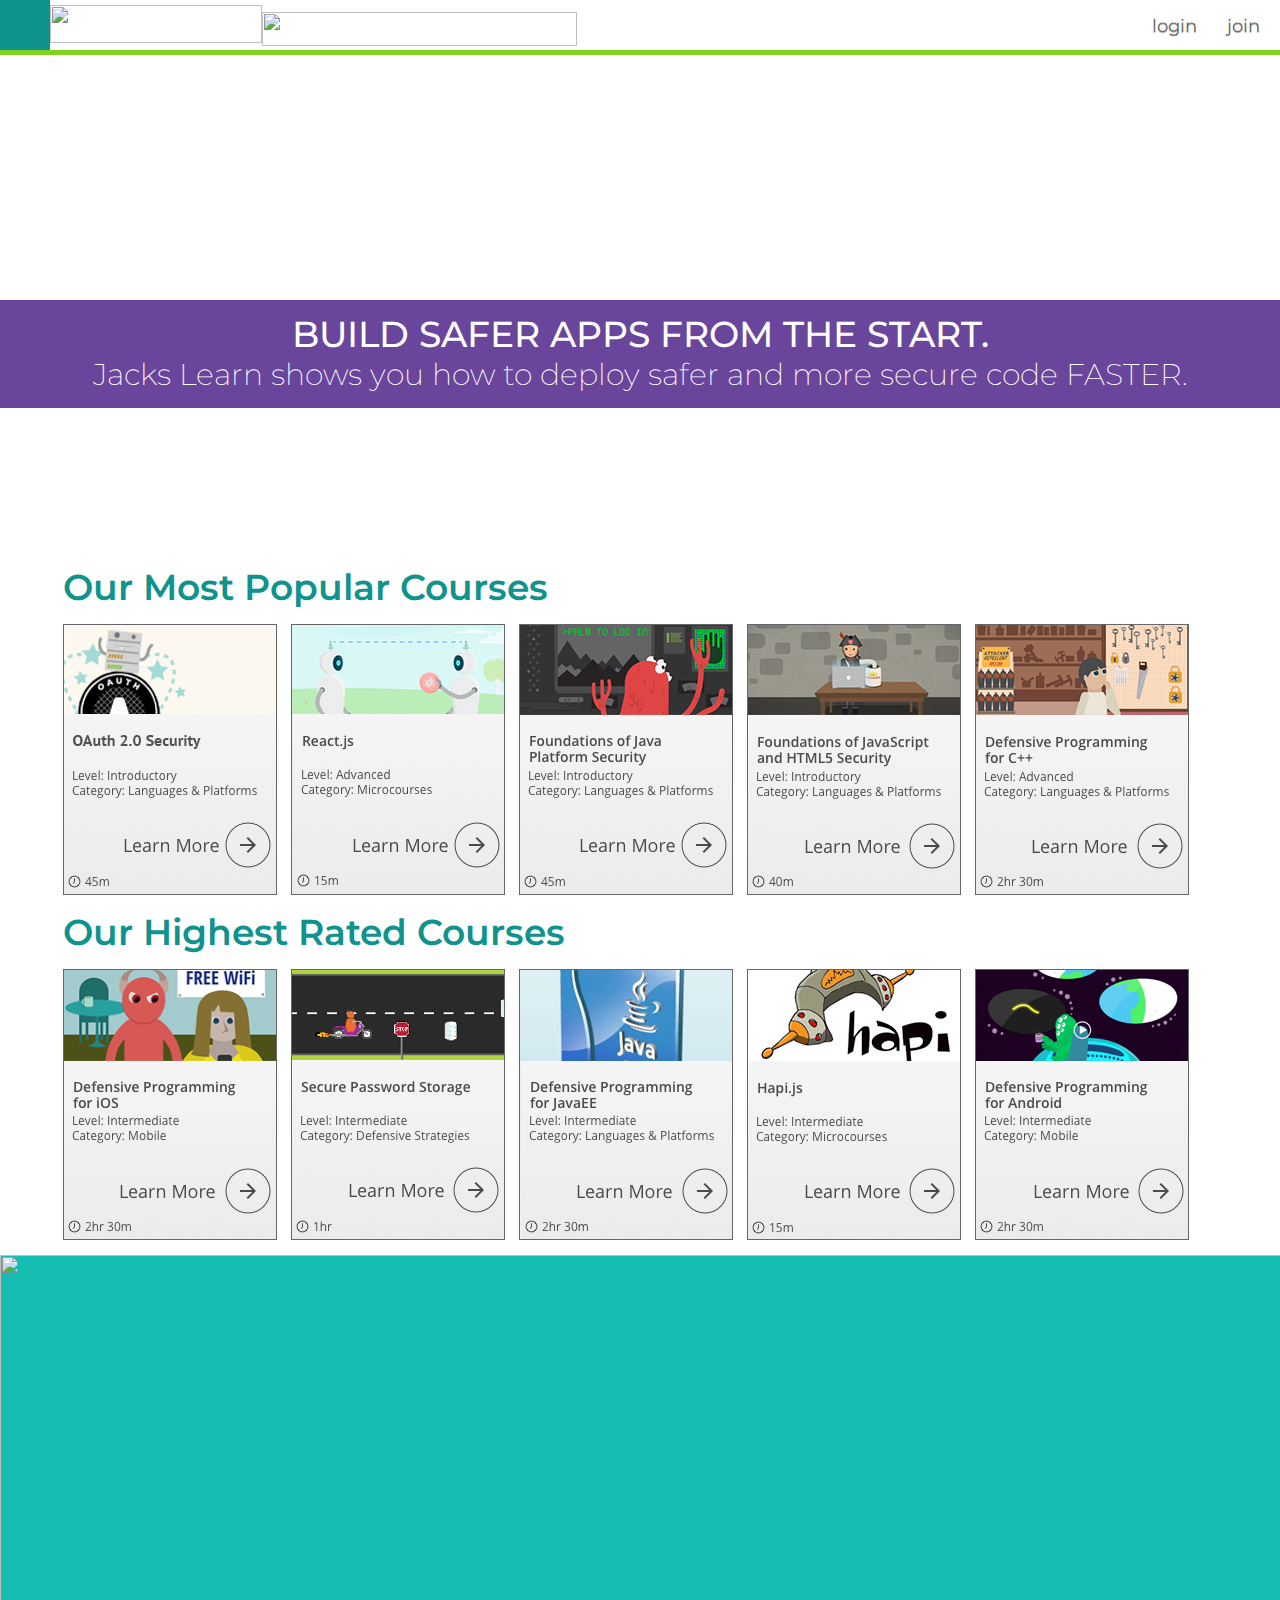
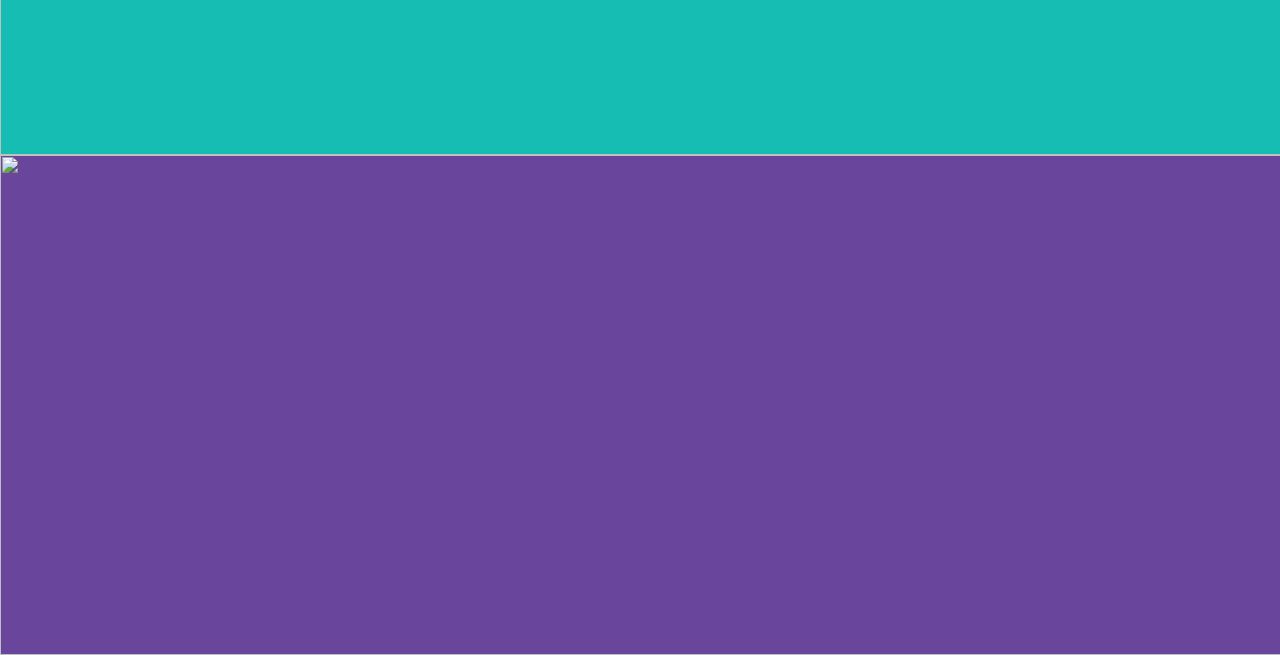
==== jackslearn/index.html @ 8da2962c "New tiles" ====
<!DOCTYPE html>
<html lang="en">
  <head>
    <meta charset="utf-8">
    <meta http-equiv="X-UA-Compatible" content="IE=edge">
    <meta name="viewport" content="width=device-width, initial-scale=1">
    <title>Welcome to JacksLearn!</title>

    <!-- Stylesheets -->
  <link href="css/jackslearn.css" rel="stylesheet">
  <link href="css/normalize.css" rel="stylesheet">
  <link href="https://fonts.googleapis.com/css?family=Montserrat" rel="stylesheet">

    <!-- HTML5 shim and Respond.js for IE8 support of HTML5 elements and media queries -->
    <!-- WARNING: Respond.js doesn't work if you view the page via file:// -->
    <!--[if lt IE 9]>
      <script src="https://oss.maxcdn.com/html5shiv/3.7.2/html5shiv.min.js"></script>
      <script src="https://oss.maxcdn.com/respond/1.4.2/respond.min.js"></script>
    <![endif]-->
  </head>

  <!----- HEADER START--->

  <body>

<header id="header">

<div id="browseButton">
  <img src="img/down_arrow.png" width="14" height="7">
</div>
  <div id="logo"><img src="img/jacks_logo.png" width="212" height="38"></div>
  <div id="search"><img src="img/search.png" width="315" height="34"></div>

  <nav class="menu">
      <ul class="active">
      	<li><a href="#" title="login">login</a></li>
          <li><a href="#" title="join">join</a></li>
      </ul>

   <a class="toggle-nav" href="#"><img src="img/hamburger.png" width="34" height="34"></a>

  </nav>

  </header>

  <div id="header2">
  </div>

  <!----- HEADER END--->

<div id="openingpanel1">

<div class="opening">BUILD SAFER APPS FROM THE START.
<div class="opening2">Jacks Learn shows you how to deploy safer and more secure code FASTER.</div>
</div>

</div>


    <div id="openingpanel2">

      <div class="container">
        <div class="tileHeader">Our Most Popular Courses</div>
        <div class="tileContainer">
        <ul style="padding-left:0;margin-top:0;margin-bottom:0">
        <li style="width:214px;height:271px;list-style-type: none" id="tile"></li>
        <li style="width:214px;height:271px; list-style-type: none" id="tile2"></li>
        <li style="width:214px;height:271px; list-style-type: none" id="tile3"></li>
        <li style="width:214px;height:271px; list-style-type: none" id="tile4"></li>
        <li style="width:214px;height:271px; list-style-type: none" id="tile5"></li>
        </ul>
        </div>
        <div class="tileHeader">Our Highest Rated Courses</div>
        <div class="tileContainer">
        <ul style="padding-left:0;margin-top:0;margin-bottom:0">
        <li style="width:214px;height:271px; list-style-type: none" id="tile6"></li>
        <li style="width:214px;height:271px; list-style-type: none" id="tile7"></li>
        <li style="width:214px;height:271px; list-style-type: none" id="tile8"></li>
        <li style="width:214px;height:271px; list-style-type: none" id="tile9"></li>
        <li style="width:214px;height:271px; list-style-type: none" id="tile10"></li>
        </ul>
        </div>

      </div>

    </div>

    <div id="openingpanel3">

          <img class="displayed" src="img/panel2.png" width="1366" height="500">

    </div>

    <div id="openingpanel4">

        <img class="displayed" src="img/panel3.png" width="1366" height="500">

    </div>


  </body>
</html>
---- jackslearn/css/jackslearn.css ----
html, body {
margin: 0;
padding: 0;
max-width: 100%;
overflow-x: hidden;
}

body > section,
body > footer {
  display: block;
  width: 100%;
  clear: both;
  float: left;
}

/*= GENERAL STYLING
--------------------------------------------------------*/

.clear { clear: both; }

img.displayed {
    display: block;
    margin-left: auto;
    margin-right: auto }

/*----- HEADER ELEMENTS-----*/


#header {
width: 100%;
height: 50px;
background-color: #FFFFFF;
position: fixed;
z-index: 1;
padding-right: 10px;
display: block;
float: left;
clear: both;
}

#browseButton {
width: 50px;
height: 50px;
background-color: #10938C;
display: block;
float: left;
}

#browseButton img {
  border: none;
  display: block;
  margin-top: 22px;
  margin-left: 16px;
}

#logo {
display: block;
padding-top: 5px;
width: 212px;
float: left;
}

/*----- NAV BAR -----*/

#nav {
  margin-top: 8px;
  margin-right: 27px;
  float: right;
}

#search {
display: block;
padding-top: 12px;
width: 315px;
float: left;
}

#nav ul{
list-style: none;
display: block;
margin: 0 auto;
}

#nav li{
float: left;
padding-left: 15px;
color: #ffffff;
font-size: 16px;
text-decoration: none;
font-family: 'Montserrat';
font-weight: bold;
}

#nav li a { opacity:1; }

#nav li a.active { color: #fff; opacity:1; }

#nav li a:hover { color: #fff; opacity:1;  }

/*----- HAMBURGER MENU...MMM BURGER HIDE THIS ON LARGE DISPLAYS -----*/

.toggle-nav {
  display:none;
}

#header2 {
width: 100%;
height: 5px;
background-color: #7ED321;
position: fixed;
z-index: 1;
display: block;
float: left;
clear: both;
margin-top: 50px;
}

/*----- PANELS-----*/


#openingpanel1{
background:url('../img/panel1.png') 100% 0 no-repeat fixed;
color: #ffffff;
height: 550px;
width: 100%;
float: left;
}

.opening {
 font-family: 'Montserrat', serif;
 font-weight: 500;
 font-size: 36px;
 display: block;
 position: relative;
 text-align: center;
 margin: 250px auto;
 bottom: -50px;
 background-color: #69459B;
 padding: 12px 0 15px 0;
}


.opening2 {
 font-weight: 200;
 font-size: 30px;
 padding: 0 10px;
}

#openingpanel2{
width: 100%;
background-color: #ffffff;
float: left;
display: block;
}

#openingpanel3{
background-color: #15bdb3;
height: 500px;
display: block;
float: left;
width: 100%;
}

#openingpanel4{
background-color: #69459b;
height: 500px;
display: block;
float: left;
width: 100%;
}

/*----- TILE AREA-----*/

.container {
margin: 0 auto;
width: 1155px;
}

.tileContainer {
float: left;
}

.tileHeader {
font-family: 'Montserrat';
font-size: 36px;
font-weight: 600;
color: #10938c;
margin-bottom: 15px;
margin-top: 15px;
}

#tile {
background-image: url("../img/tile.png");
float: left;
margin-bottom: 15px;
margin-right: 14px;
}

#tile2 {
background-image: url("../img/tile2.png");
float: left;
margin-bottom: 15px;
margin-right: 14px;
}

#tile3 {
background-image: url("../img/tile3.png");
float: left;
margin-bottom: 15px;
margin-right: 14px;
}

#tile4 {
background-image: url("../img/tile4.png");
float: left;
margin-bottom: 15px;
margin-right: 14px;
}

#tile5 {
background-image: url("../img/tile5.png");
float: left;
margin-bottom: 15px;
margin-right: 14px;
}

#tile6 {
background-image: url("../img/tile6.png");
float: left;
margin-bottom: 15px;
margin-right: 14px;
}

#tile7 {
background-image: url("../img/tile7.png");
float: left;
margin-bottom: 15px;
margin-right: 14px;
}

#tile8 {
background-image: url("../img/tile8.png");
float: left;
margin-bottom: 15px;
margin-right: 14px;
}

#tile9 {
background-image: url("../img/tile9.png");
float: left;
margin-bottom: 15px;
margin-right: 14px;
}

#tile10 {
background-image: url("../img/tile10.png");
float: left;
margin-bottom: 15px;
margin-right: 14px;
}

/*= MEDIA QUERIES FOR TILE RESET --*/

@media screen and (max-width: 1366px) {
.container {
width: 1155px;
}
}

@media screen and (max-width: 1024px) {
.container {
width: 923px;
}

#openingpanel1{
background:url('../img/panel1-1024.png') 100% 0 no-repeat fixed;
color: #ffffff;
height: 550px;
width: 100%;
float: left;
}

}

@media screen and (max-width: 768px) {
.container {
width: 694px;
}

#openingpanel1{
background:url('../img/panel1-768.png') 100% 0 no-repeat fixed;
color: #ffffff;
height: 550px;
width: 100%;
float: left;
}

}

@media screen and (max-width: 414px) {
.container {
width: 220px;
}

#openingpanel1{
background:url('../img/panel1-414.png') 100% 0 no-repeat fixed;
color: #ffffff;
height: 550px;
width: 100%;
float: left;
}

}

/*= MEDIA QUERIES FOR NAV --*/

@media screen and (min-width: 800px) {

.menu {
float: right;
position:relative;
margin-top: 15px;
margin-right: 20px;
font-family:"Montserrat"; font-weight: normal;
font-size: 18px; text-decoration: none;
color: #000000;
}

.menu ul {
list-style: none;
display: block;
margin: 0 auto;
}

.menu li {
float: left;
padding-left: 30px;
}

.menu a {
font-family:"Montserrat"; font-weight: normal;
text-shadow:0px 1px 0px rgba(0,0,0,0.5);
color: #000000;
transition:color linear 0.15s;
text-decoration: none;
font-size: 18px;
opacity:0.6;
}

.menu a:hover, .menu .current-item a {
text-decoration:none;
opacity:0.8;
}
}

@media screen and (max-width: 800px) {

.menu {
display:inline-block;
float: right;
position:relative;
font-family:"Montserrat"; font-weight: bold;
font-size: 30px;
color: #ffffff;
}

.menu ul.active {
  display:none;
}

.menu ul {
position:absolute;
width:auto;
height:230px;
top:133%;
left:-150px;
background:#000000;
text-align:center;
padding: 30px 30px;
}

.menu li {
width:100%;
float:none;
display:block;
padding: 10px 0px;
}

.menu a {
display:block;
font-size: 30px;
opacity:0.6;
}

.toggle-nav {
position:relative;
float: right;
height: 34px;
width: 34px;
display: inline-block;
color: #ffffff;
padding-right: 15px;
padding-top: 8px;
}

.toggle-nav:hover, .toggle-nav.active {
 text-decoration: none;
 color: #ffffff;
}

#nav {display:none;}
#search {display:none;}
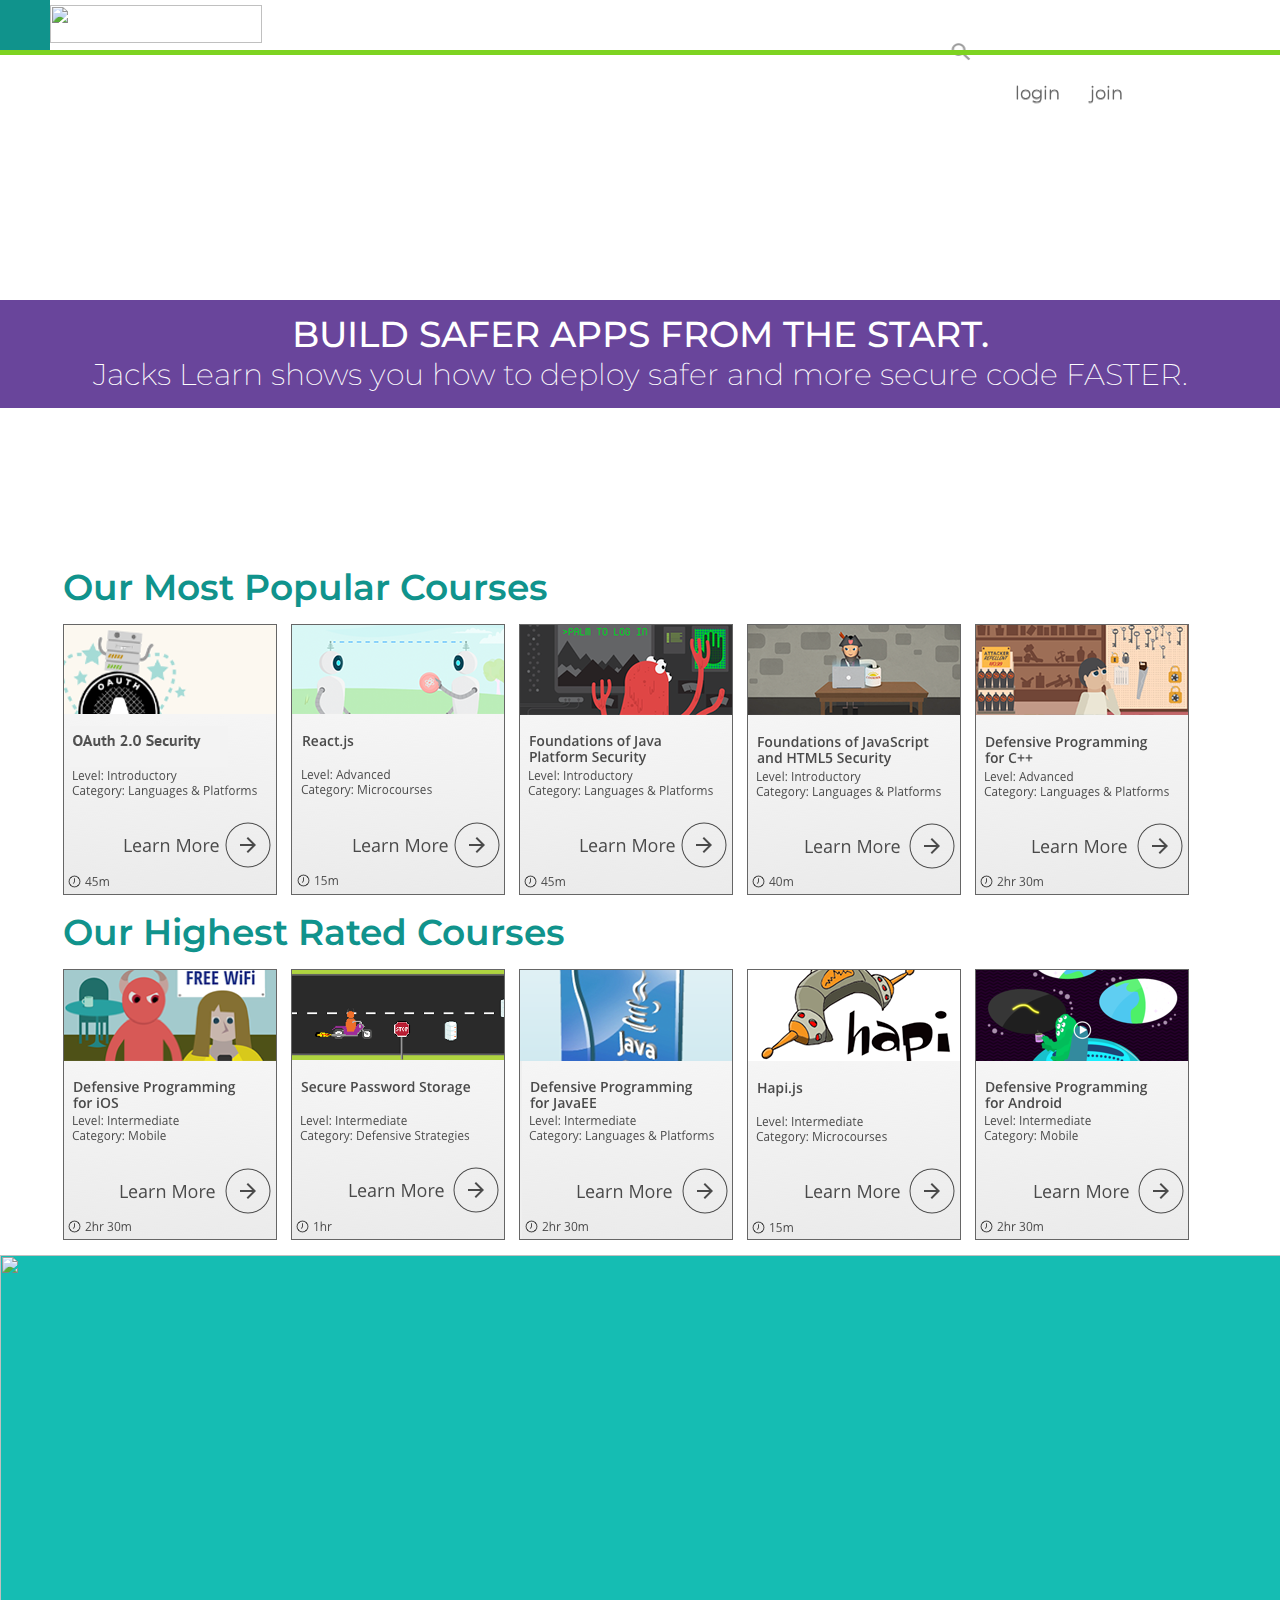
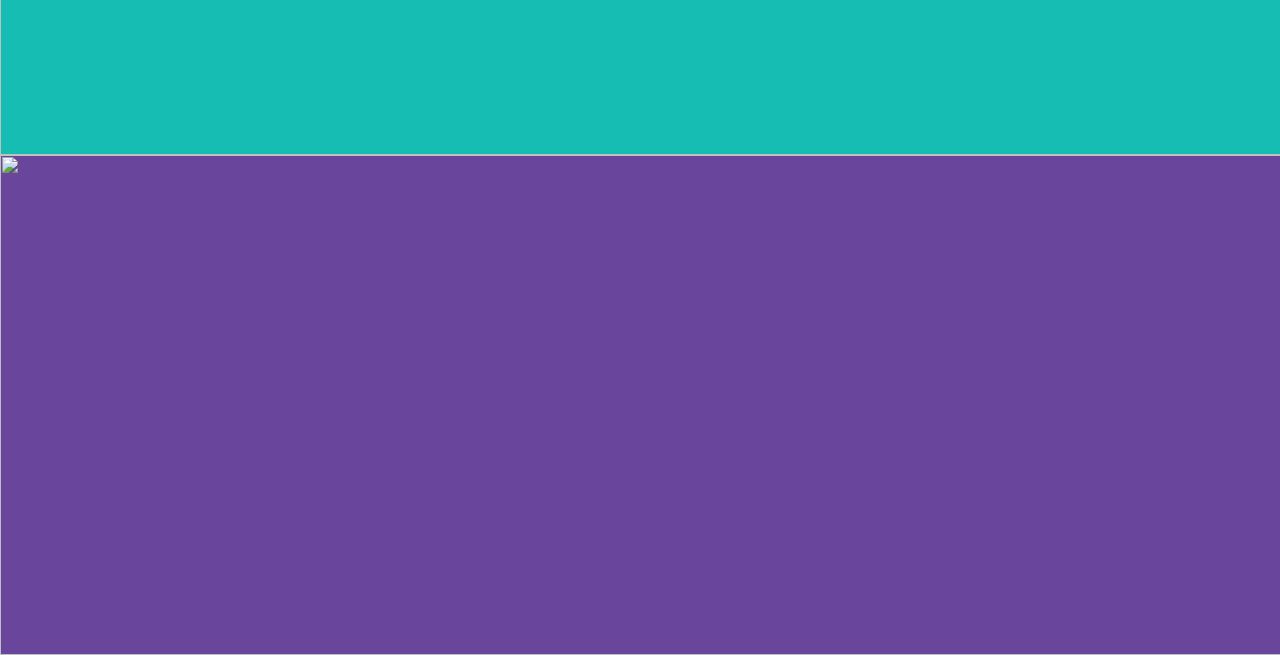
==== commit c5b317d6: "More changes" ====
--- a/jackslearn/index.html
+++ b/jackslearn/index.html
@@ -29,9 +29,10 @@
   <img src="img/down_arrow.png" width="14" height="7">
 </div>
   <div id="logo"><img src="img/jacks_logo.png" width="212" height="38"></div>
-  <div id="search"><img src="img/search.png" width="315" height="34"></div>
+
 
   <nav class="menu">
+    <div id="search"><img src="img/search.png" width="31" height="50"></div>
       <ul class="active">
       	<li><a href="#" title="login">login</a></li>
           <li><a href="#" title="join">join</a></li>
